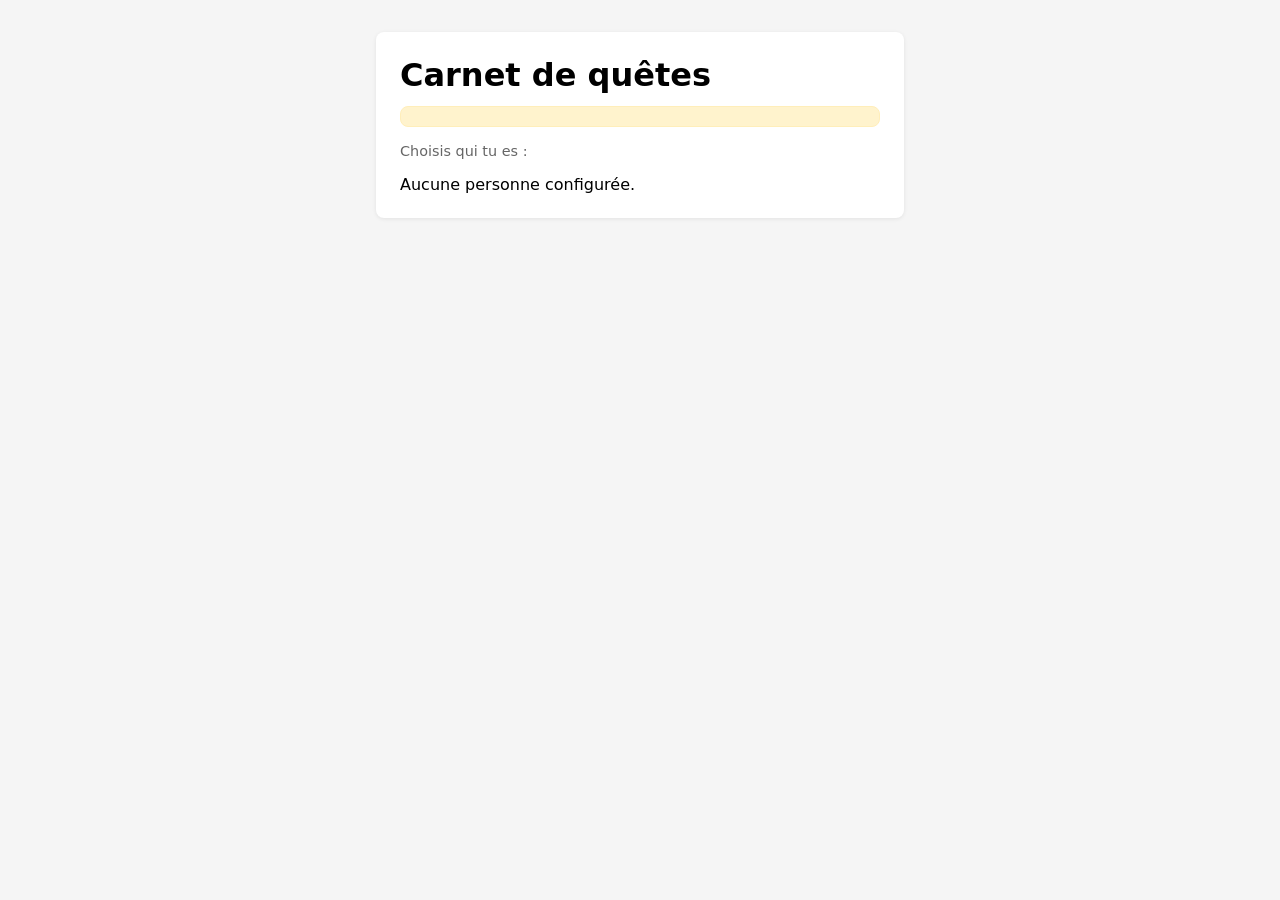
==== index.html @ 93c5801f "Permet à chaque personne de changer son propre code Le code n'est plus seulement en dur dans shared." ====
<!DOCTYPE html>
<html lang="fr">
<head>
  <meta charset="UTF-8" />
  <title>Carnet de quêtes – Connexion</title>
  <meta name="viewport" content="width=device-width, initial-scale=1" />
  <link rel="stylesheet" href="shared.css" />
  <style>
    body {
      padding: 2rem 1rem;
      display: flex;
      justify-content: center;
    }
    .container {
      max-width: 480px;
      width: 100%;
      background: #ffffff;
      border-radius: 0.5rem;
      padding: 1.5rem;
      box-shadow: 0 1px 4px rgba(0,0,0,0.08);
    }
    h1 {
      margin: 0 0 0.75rem;
    }
    p {
      margin: 0 0 1rem;
      font-size: 0.9rem;
      color: #666;
    }
    .people-grid {
      display: flex;
      flex-wrap: wrap;
      gap: 0.75rem;
      margin-top: 1rem;
    }
    .person-btn {
      flex: 1 1 calc(50% - 0.75rem);
      padding: 0.75rem;
      border-radius: 0.5rem;
      border: 1px solid #ccc;
      background: #f9f9f9;
      font-size: 1rem;
      cursor: pointer;
      text-align: center;
    }
    .person-btn:hover {
      background: #f0f0f0;
    }
    .pin-form {
      margin-top: 1rem;
      display: none;
    }
    .pin-form.active {
      display: block;
    }
    .pin-form input {
      font-size: 1.2rem;
      text-align: center;
      letter-spacing: 0.3rem;
      padding: 0.5rem;
      width: 100%;
      box-sizing: border-box;
      margin-bottom: 0.5rem;
    }
    .pin-error {
      color: #c0392b;
      font-size: 0.85rem;
      margin: 0 0 0.5rem;
      display: none;
    }
    .small {
      color: #999;
      margin-top: 1rem;
    }
    .session-box {
      display: none;
    }
    .session-box.active {
      display: block;
    }
    .row {
      display: flex;
      gap: 0.5rem;
    }
  </style>
</head>
<body>
  <div class="container">
    <h1>Carnet de quêtes</h1>

    <div id="offline-badge" class="offline-banner"></div>

    <div id="session-box" class="session-box">
      <p id="session-text"></p>
      <div class="row">
        <button id="continue-btn">Continuer</button>
        <button id="logout-btn">Changer de personne</button>
      </div>
    </div>

    <div id="login-box">
      <p>Choisis qui tu es :</p>
      <div class="people-grid" id="people-grid"></div>

      <div class="pin-form" id="pin-form">
        <p class="small" id="pin-label" style="margin-top:1rem;"></p>
        <p class="pin-error" id="pin-error">Code incorrect, réessaie.</p>
        <input id="pin-input" type="password" inputmode="numeric" maxlength="8" placeholder="Code" />
        <div class="row">
          <button id="pin-submit">Valider</button>
          <button id="pin-cancel">Annuler</button>
        </div>
      </div>
    </div>
  </div>

  <script src="shared.js"></script>
  <script>
    let data = null;
    let selectedPersonId = null;

    function goToPersonPage(personId, session) {
      if (session.isAdmin) {
        window.location.href = "adults.html";
        return;
      }
      const isChild = (data.children || []).some(c => c.id === personId);
      if (isChild) {
        data.activeChildId = personId;
        saveData(data);
        window.location.href = "kids.html";
      } else {
        data.activeAdultId = personId;
        saveData(data);
        window.location.href = "adults.html";
      }
    }

    function renderPeopleGrid() {
      const grid = document.getElementById("people-grid");
      grid.innerHTML = "";

      const allPeople = [...(data.children || []), ...(data.adults || [])];

      allPeople.forEach(person => {
        const btn = document.createElement("button");
        btn.className = "person-btn";
        btn.textContent = person.name;
        btn.addEventListener("click", () => {
          selectedPersonId = person.id;
          document.getElementById("pin-label").textContent = `Code de ${person.name} :`;
          document.getElementById("pin-error").style.display = "none";
          document.getElementById("pin-input").value = "";
          document.getElementById("pin-form").classList.add("active");
          document.getElementById("pin-input").focus();
        });
        grid.appendChild(btn);
      });

      if (allPeople.length === 0) {
        const span = document.createElement("span");
        span.textContent = "Aucune personne configurée.";
        grid.appendChild(span);
      }
    }

    function setupPinForm() {
      const submitBtn = document.getElementById("pin-submit");
      const cancelBtn = document.getElementById("pin-cancel");
      const input = document.getElementById("pin-input");
      const errorText = document.getElementById("pin-error");

      function attempt() {
        if (!selectedPersonId) return;
        const allPeople = [...(data.children || []), ...(data.adults || [])];
        if (checkPin(selectedPersonId, input.value.trim(), allPeople)) {
          const session = setSession(selectedPersonId);
          goToPersonPage(selectedPersonId, session);
        } else {
          errorText.style.display = "block";
          input.value = "";
          input.focus();
        }
      }

      submitBtn.addEventListener("click", attempt);
      input.addEventListener("keydown", e => {
        if (e.key === "Enter") attempt();
      });
      cancelBtn.addEventListener("click", () => {
        selectedPersonId = null;
        document.getElementById("pin-form").classList.remove("active");
      });
    }

    function renderSessionBox() {
      const session = getSession();
      const sessionBox = document.getElementById("session-box");
      const loginBox = document.getElementById("login-box");

      if (!session) {
        sessionBox.classList.remove("active");
        loginBox.style.display = "block";
        return;
      }

      const allPeople = [...(data.children || []), ...(data.adults || [])];
      const person = allPeople.find(p => p.id === session.personId);
      const name = person ? person.name : session.personId;

      document.getElementById("session-text").textContent =
        `Tu es déjà connecté(e) en tant que ${name}${session.isAdmin ? " (admin)" : ""}.`;

      sessionBox.classList.add("active");
      loginBox.style.display = "none";

      document.getElementById("continue-btn").addEventListener("click", () => {
        goToPersonPage(session.personId, session);
      });
      document.getElementById("logout-btn").addEventListener("click", () => {
        clearSession();
        sessionBox.classList.remove("active");
        loginBox.style.display = "block";
      });
    }

    async function initApp() {
      data = await loadAppData();
      renderOfflineBadge(data);
      renderSessionBox();
      renderPeopleGrid();
      setupPinForm();
    }

    initApp();
  </script>
</body>
</html>
---- shared.css ----
body {
  font-family: system-ui, -apple-system, BlinkMacSystemFont, "Segoe UI", sans-serif;
  margin: 0;
  background: #f5f5f5;
}

.section {
  background: #ffffff;
  border-radius: 0.5rem;
  padding: 1rem;
  margin-bottom: 1rem;
  box-shadow: 0 1px 4px rgba(0,0,0,0.08);
}

.small {
  font-size: 0.8rem;
  color: #666;
}

.list {
  list-style: none;
  padding: 0;
  margin: 0.5rem 0 0;
}
.list li {
  display: flex;
  justify-content: space-between;
  align-items: center;
  padding: 0.5rem 0;
  border-bottom: 1px solid #eee;
  font-size: 0.95rem;
}
.list li:last-child {
  border-bottom: none;
}

button {
  padding: 0.25rem 0.5rem;
  font-size: 0.85rem;
  border-radius: 0.25rem;
  border: 1px solid #ccc;
  background: #f9f9f9;
  cursor: pointer;
}
button:hover {
  background: #f0f0f0;
}

.badge {
  display: inline-block;
  padding: 0.1rem 0.4rem;
  border-radius: 999px;
  background: #ffe58f;
  font-size: 0.75rem;
}

input[type="text"],
input[type="number"],
select {
  font-size: 0.85rem;
  border: 1px solid #ccc;
  border-radius: 0.25rem;
}

.assign-checkboxes {
  display: flex;
  flex-wrap: wrap;
  gap: 0.5rem;
  align-items: center;
}
.assign-checkboxes label {
  display: flex;
  align-items: center;
  gap: 0.2rem;
  font-size: 0.8rem;
  color: #444;
  white-space: nowrap;
}

.offline-banner {
  display: none;
  background: #fff3cd;
  color: #856404;
  border: 1px solid #ffeeba;
  border-radius: 0.5rem;
  padding: 0.6rem 1rem;
  margin-bottom: 1rem;
  font-size: 0.85rem;
}
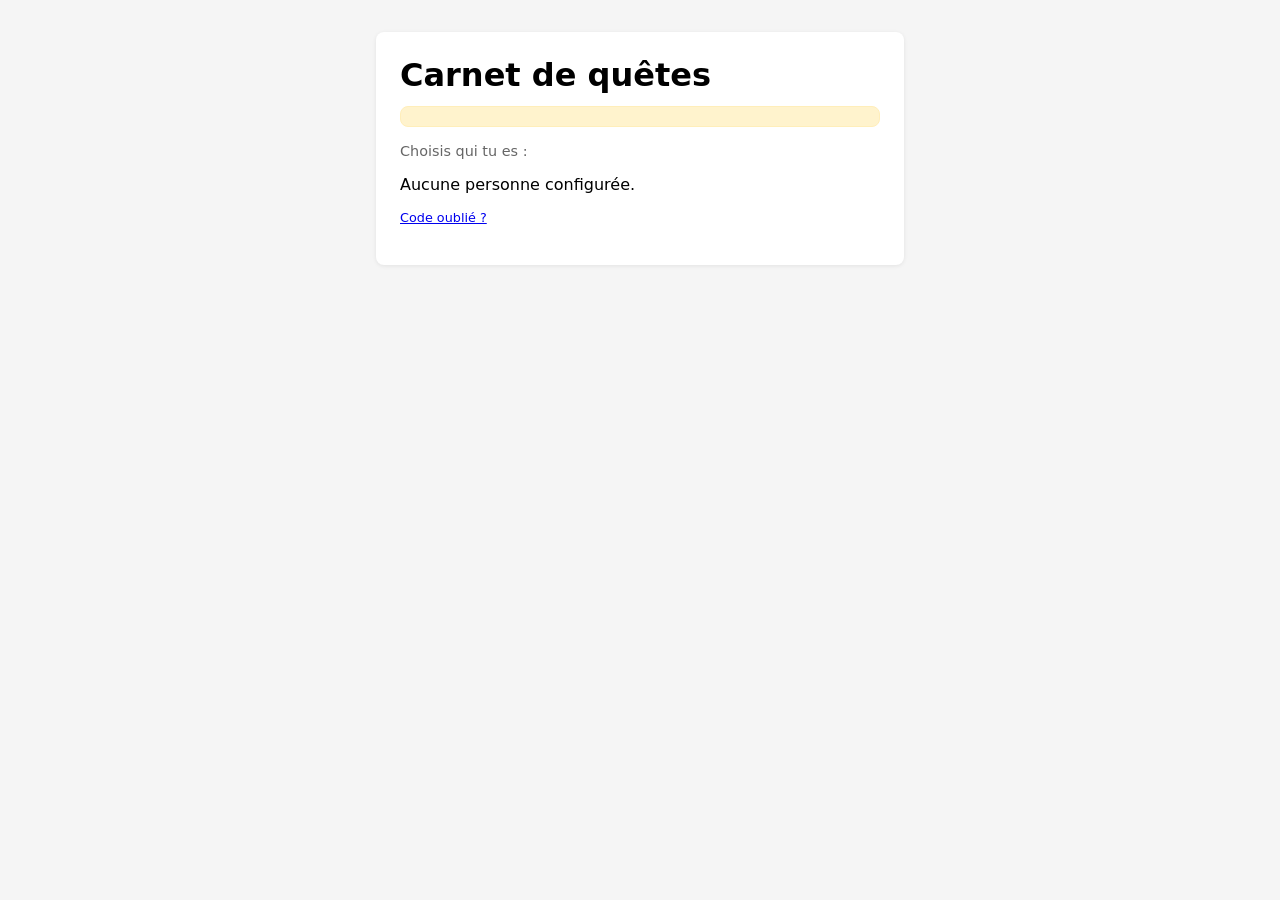
==== commit aa90b133: "Ajoute une question secrète par personne pour récupérer son code sans maman Chacun peut définir sa p" ====
--- a/index.html
+++ b/index.html
@@ -82,6 +82,20 @@
       display: flex;
       gap: 0.5rem;
     }
+    .forgot-pin-form {
+      margin-top: 1rem;
+      display: none;
+    }
+    .forgot-pin-form.active {
+      display: block;
+    }
+    .forgot-pin-form select,
+    .forgot-pin-form input {
+      width: 100%;
+      box-sizing: border-box;
+      padding: 0.5rem;
+      margin-bottom: 0.5rem;
+    }
   </style>
 </head>
 <body>
@@ -109,6 +123,34 @@
         <div class="row">
           <button id="pin-submit">Valider</button>
           <button id="pin-cancel">Annuler</button>
+        </div>
+      </div>
+
+      <p class="small"><a href="#" id="forgot-pin-link">Code oublié ?</a></p>
+
+      <div class="forgot-pin-form" id="forgot-pin-form">
+        <p class="small">Choisis ton nom :</p>
+        <p class="pin-error" id="forgot-pin-message"></p>
+        <select id="forgot-person"></select>
+
+        <div id="forgot-security-block">
+          <p class="small" id="forgot-security-question"></p>
+          <input id="forgot-security-answer" type="text" placeholder="Réponse à ta question secrète" />
+        </div>
+
+        <div id="forgot-recovery-block">
+          <p class="small">
+            Cette personne n'a pas encore défini de question secrète : demande
+            le code de récupération familial à maman.
+          </p>
+          <input id="forgot-recovery-code" type="password" inputmode="numeric" placeholder="Code de récupération familial" />
+        </div>
+
+        <input id="forgot-new-pin" type="password" inputmode="numeric" placeholder="Nouveau code" />
+        <input id="forgot-confirm-pin" type="password" inputmode="numeric" placeholder="Confirmer le nouveau code" />
+        <div class="row">
+          <button id="forgot-submit-btn">Valider</button>
+          <button id="forgot-cancel-btn">Annuler</button>
         </div>
       </div>
     </div>
@@ -224,12 +266,120 @@
       });
     }
 
+    function renderForgotPersonSelect() {
+      const select = document.getElementById("forgot-person");
+      if (!select) return;
+      select.innerHTML = "";
+      const allPeople = [...(data.children || []), ...(data.adults || [])];
+      allPeople.forEach(person => {
+        const option = document.createElement("option");
+        option.value = person.id;
+        option.textContent = person.name;
+        select.appendChild(option);
+      });
+    }
+
+    // Bascule entre "répondre à sa question secrète" et "code de récupération
+    // familial", selon si la personne choisie a défini une question ou non.
+    function updateForgotBlocks() {
+      const allPeople = [...(data.children || []), ...(data.adults || [])];
+      const personId = document.getElementById("forgot-person").value;
+      const person = allPeople.find(p => p.id === personId);
+
+      const securityBlock = document.getElementById("forgot-security-block");
+      const recoveryBlock = document.getElementById("forgot-recovery-block");
+      const questionText = document.getElementById("forgot-security-question");
+
+      if (person && person.question) {
+        questionText.textContent = person.question;
+        securityBlock.style.display = "block";
+        recoveryBlock.style.display = "none";
+      } else {
+        securityBlock.style.display = "none";
+        recoveryBlock.style.display = "block";
+      }
+    }
+
+    function setupForgotPinForm() {
+      const link = document.getElementById("forgot-pin-link");
+      const form = document.getElementById("forgot-pin-form");
+      const cancelBtn = document.getElementById("forgot-cancel-btn");
+      const submitBtn = document.getElementById("forgot-submit-btn");
+      const message = document.getElementById("forgot-pin-message");
+      const personSelect = document.getElementById("forgot-person");
+
+      if (!link || !form || !cancelBtn || !submitBtn || !message || !personSelect) return;
+
+      personSelect.addEventListener("change", updateForgotBlocks);
+
+      link.addEventListener("click", e => {
+        e.preventDefault();
+        document.getElementById("pin-form").classList.remove("active");
+        message.style.display = "none";
+        form.classList.add("active");
+        updateForgotBlocks();
+      });
+
+      cancelBtn.addEventListener("click", () => {
+        form.classList.remove("active");
+      });
+
+      submitBtn.addEventListener("click", async () => {
+        message.style.display = "none";
+
+        const allPeople = [...(data.children || []), ...(data.adults || [])];
+        const personId = document.getElementById("forgot-person").value;
+        const person = allPeople.find(p => p.id === personId);
+        const newPin = document.getElementById("forgot-new-pin").value.trim();
+        const confirmPin = document.getElementById("forgot-confirm-pin").value.trim();
+
+        if (person && person.question) {
+          const answer = document.getElementById("forgot-security-answer").value;
+          if (!checkSecurityAnswer(personId, answer, allPeople)) {
+            message.textContent = "Réponse incorrecte.";
+            message.style.display = "block";
+            return;
+          }
+        } else {
+          const recoveryCode = document.getElementById("forgot-recovery-code").value.trim();
+          if (recoveryCode !== FAMILY_RECOVERY_CODE) {
+            message.textContent = "Code de récupération incorrect.";
+            message.style.display = "block";
+            return;
+          }
+        }
+        if (!newPin) {
+          message.textContent = "Merci de saisir un nouveau code.";
+          message.style.display = "block";
+          return;
+        }
+        if (newPin !== confirmPin) {
+          message.textContent = "Les deux codes ne correspondent pas.";
+          message.style.display = "block";
+          return;
+        }
+
+        await postUpdatePin(personId, newPin);
+
+        message.style.color = "#28a745";
+        message.textContent = "Code mis à jour ! Tu peux te connecter avec ton nouveau code.";
+        message.style.display = "block";
+        document.getElementById("forgot-security-answer").value = "";
+        document.getElementById("forgot-recovery-code").value = "";
+        document.getElementById("forgot-new-pin").value = "";
+        document.getElementById("forgot-confirm-pin").value = "";
+      });
+    }
+
     async function initApp() {
       data = await loadAppData();
       renderOfflineBadge(data);
       renderSessionBox();
       renderPeopleGrid();
       setupPinForm();
+      renderForgotPersonSelect();
+      setupForgotPinForm();
+      updateForgotBlocks();
     }
 
     initApp();
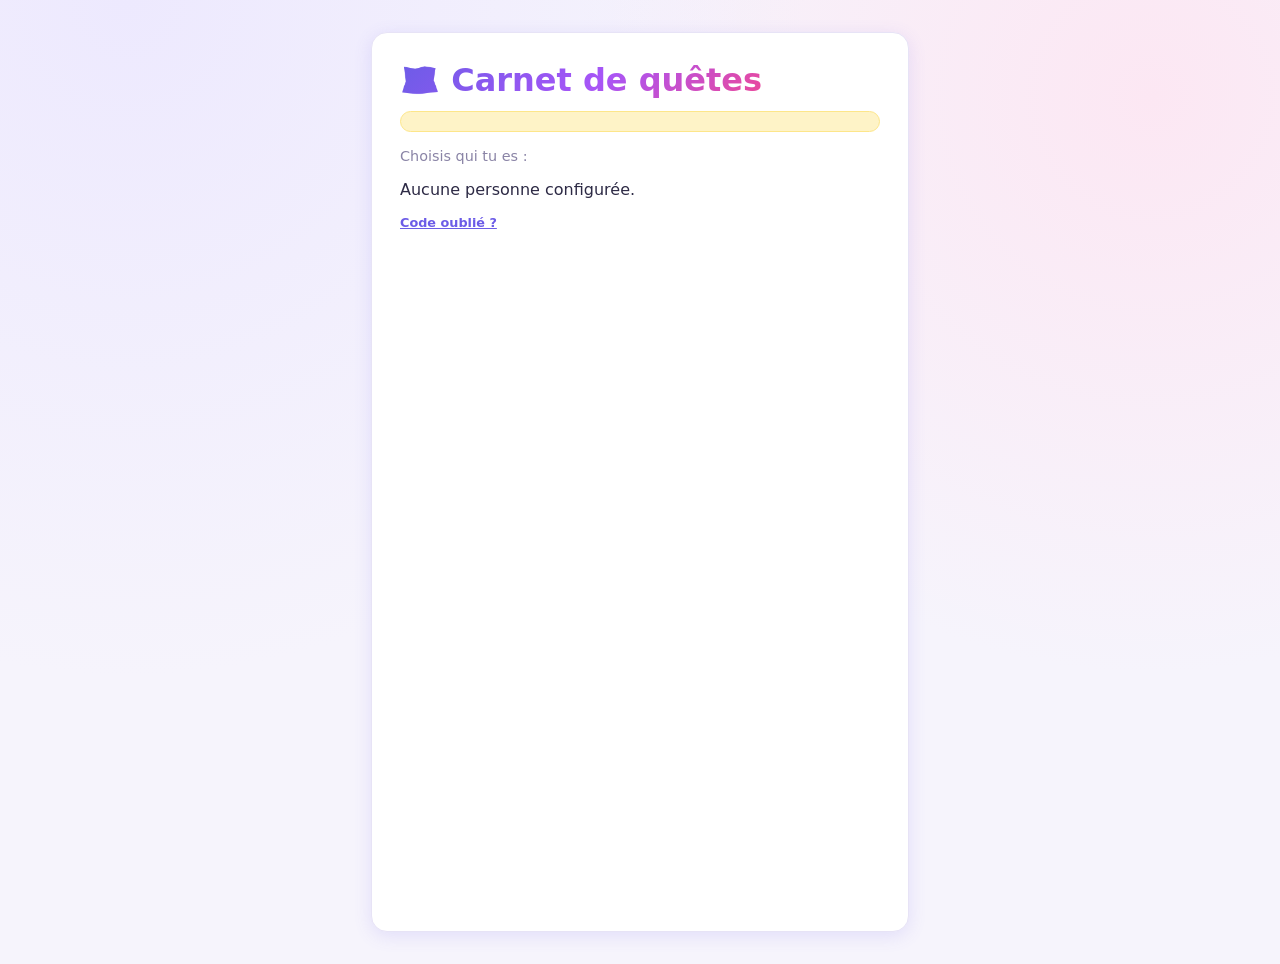
==== commit 08c2756e: "Habille l'appli d'un thème "carnet de quêtes" façon aventure Dégradés violet/rose, titres en dégradé" ====
--- a/index.html
+++ b/index.html
@@ -15,17 +15,19 @@
       max-width: 480px;
       width: 100%;
       background: #ffffff;
-      border-radius: 0.5rem;
-      padding: 1.5rem;
-      box-shadow: 0 1px 4px rgba(0,0,0,0.08);
+      border-radius: var(--radius-lg);
+      padding: 1.75rem;
+      box-shadow: var(--shadow-card);
+      border: 1px solid var(--color-border);
     }
     h1 {
       margin: 0 0 0.75rem;
+      font-size: 2rem;
     }
     p {
       margin: 0 0 1rem;
       font-size: 0.9rem;
-      color: #666;
+      color: var(--color-text-muted);
     }
     .people-grid {
       display: flex;
@@ -35,16 +37,20 @@
     }
     .person-btn {
       flex: 1 1 calc(50% - 0.75rem);
-      padding: 0.75rem;
-      border-radius: 0.5rem;
-      border: 1px solid #ccc;
-      background: #f9f9f9;
+      padding: 0.85rem;
+      border-radius: var(--radius-md);
+      border: 1px solid var(--color-border);
+      background: #FAF9FF;
       font-size: 1rem;
+      font-weight: 600;
       cursor: pointer;
       text-align: center;
+      transition: transform 0.12s ease, box-shadow 0.12s ease;
     }
     .person-btn:hover {
-      background: #f0f0f0;
+      transform: translateY(-2px);
+      box-shadow: var(--shadow-card);
+      background: #ffffff;
     }
     .pin-form {
       margin-top: 1rem;
@@ -69,7 +75,6 @@
       display: none;
     }
     .small {
-      color: #999;
       margin-top: 1rem;
     }
     .session-box {
@@ -100,15 +105,15 @@
 </head>
 <body>
   <div class="container">
-    <h1>Carnet de quêtes</h1>
+    <h1>🗺️ Carnet de quêtes</h1>
 
     <div id="offline-badge" class="offline-banner"></div>
 
     <div id="session-box" class="session-box">
       <p id="session-text"></p>
       <div class="row">
-        <button id="continue-btn">Continuer</button>
-        <button id="logout-btn">Changer de personne</button>
+        <button id="continue-btn" class="btn-primary">Continuer</button>
+        <button id="logout-btn" class="btn-secondary">Changer de personne</button>
       </div>
     </div>
 
@@ -121,8 +126,8 @@
         <p class="pin-error" id="pin-error">Code incorrect, réessaie.</p>
         <input id="pin-input" type="password" inputmode="numeric" maxlength="8" placeholder="Code" />
         <div class="row">
-          <button id="pin-submit">Valider</button>
-          <button id="pin-cancel">Annuler</button>
+          <button id="pin-submit" class="btn-primary">Valider</button>
+          <button id="pin-cancel" class="btn-secondary">Annuler</button>
         </div>
       </div>
 
@@ -149,8 +154,8 @@
         <input id="forgot-new-pin" type="password" inputmode="numeric" placeholder="Nouveau code" />
         <input id="forgot-confirm-pin" type="password" inputmode="numeric" placeholder="Confirmer le nouveau code" />
         <div class="row">
-          <button id="forgot-submit-btn">Valider</button>
-          <button id="forgot-cancel-btn">Annuler</button>
+          <button id="forgot-submit-btn" class="btn-primary">Valider</button>
+          <button id="forgot-cancel-btn" class="btn-secondary">Annuler</button>
         </div>
       </div>
     </div>
--- a/shared.css
+++ b/shared.css
@@ -1,20 +1,62 @@
+:root {
+  --gradient-quest: linear-gradient(135deg, #6C5CE7 0%, #A855F7 55%, #EC4899 100%);
+  --gradient-gold: linear-gradient(135deg, #FFD166 0%, #F5A623 100%);
+  --gradient-success: linear-gradient(135deg, #34D399 0%, #22C55E 100%);
+  --color-primary: #6C5CE7;
+  --color-text: #2D2A45;
+  --color-text-muted: #8A84A6;
+  --color-border: #E7E3F6;
+  --color-danger-bg: #FEE2E2;
+  --color-danger-text: #B91C1C;
+  --color-danger-border: #FCA5A5;
+  --radius-lg: 1rem;
+  --radius-md: 0.7rem;
+  --radius-pill: 999px;
+  --shadow-card: 0 4px 18px rgba(108, 92, 231, 0.14);
+  --shadow-card-hover: 0 8px 26px rgba(108, 92, 231, 0.2);
+}
+
 body {
   font-family: system-ui, -apple-system, BlinkMacSystemFont, "Segoe UI", sans-serif;
   margin: 0;
-  background: #f5f5f5;
+  color: var(--color-text);
+  background: radial-gradient(circle at 10% 0%, #EDE9FE 0%, transparent 45%),
+    radial-gradient(circle at 90% 10%, #FCE7F3 0%, transparent 40%),
+    #F6F4FC;
+  min-height: 100vh;
+}
+
+h1, h2, h3, h4 {
+  color: var(--color-text);
+}
+
+a {
+  color: var(--color-primary);
+  font-weight: 600;
+}
+
+h1 {
+  font-weight: 800;
+  background: var(--gradient-quest);
+  -webkit-background-clip: text;
+  background-clip: text;
+  -webkit-text-fill-color: transparent;
+  color: transparent;
+  display: inline-block;
 }
 
 .section {
   background: #ffffff;
-  border-radius: 0.5rem;
-  padding: 1rem;
+  border-radius: var(--radius-lg);
+  padding: 1.1rem 1.25rem;
   margin-bottom: 1rem;
-  box-shadow: 0 1px 4px rgba(0,0,0,0.08);
+  box-shadow: var(--shadow-card);
+  border: 1px solid var(--color-border);
 }
 
 .small {
   font-size: 0.8rem;
-  color: #666;
+  color: var(--color-text-muted);
 }
 
 .list {
@@ -26,40 +68,92 @@
   display: flex;
   justify-content: space-between;
   align-items: center;
-  padding: 0.5rem 0;
-  border-bottom: 1px solid #eee;
+  padding: 0.65rem 0.5rem;
+  margin-bottom: 0.4rem;
+  border-radius: var(--radius-md);
+  background: #FAF9FF;
+  border: 1px solid var(--color-border);
   font-size: 0.95rem;
+  transition: transform 0.15s ease, box-shadow 0.15s ease;
+}
+.list li:hover {
+  transform: translateY(-1px);
+  box-shadow: var(--shadow-card);
 }
 .list li:last-child {
-  border-bottom: none;
+  margin-bottom: 0;
 }
 
 button {
-  padding: 0.25rem 0.5rem;
+  padding: 0.4rem 0.9rem;
   font-size: 0.85rem;
-  border-radius: 0.25rem;
-  border: 1px solid #ccc;
-  background: #f9f9f9;
+  font-weight: 600;
+  border-radius: var(--radius-pill);
+  border: 1px solid var(--color-border);
+  background: #ffffff;
+  color: var(--color-text);
   cursor: pointer;
+  transition: transform 0.12s ease, box-shadow 0.12s ease, filter 0.12s ease;
 }
 button:hover {
-  background: #f0f0f0;
+  transform: translateY(-1px);
+  box-shadow: 0 2px 8px rgba(45, 42, 69, 0.12);
+}
+button:active {
+  transform: translateY(0);
+}
+
+.btn-primary {
+  background: var(--gradient-quest);
+  color: #fff;
+  border: none;
+  box-shadow: 0 3px 10px rgba(108, 92, 231, 0.35);
+}
+.btn-primary:hover {
+  filter: brightness(1.06);
+}
+
+.btn-secondary {
+  background: #ffffff;
+  color: var(--color-text-muted);
+  border: 1px solid var(--color-border);
+}
+
+.btn-danger {
+  background: var(--color-danger-bg);
+  color: var(--color-danger-text);
+  border: 1px solid var(--color-danger-border);
+}
+.btn-danger:hover {
+  background: var(--color-danger-border);
 }
 
 .badge {
   display: inline-block;
-  padding: 0.1rem 0.4rem;
-  border-radius: 999px;
-  background: #ffe58f;
+  padding: 0.2rem 0.6rem;
+  border-radius: var(--radius-pill);
+  background: var(--gradient-gold);
+  color: #6B4400;
+  font-weight: 700;
   font-size: 0.75rem;
+  box-shadow: 0 2px 6px rgba(245, 166, 35, 0.35);
 }
 
 input[type="text"],
 input[type="number"],
+input[type="password"],
 select {
-  font-size: 0.85rem;
-  border: 1px solid #ccc;
-  border-radius: 0.25rem;
+  font-size: 0.9rem;
+  border: 1px solid var(--color-border);
+  border-radius: var(--radius-md);
+  background: #FAF9FF;
+  color: var(--color-text);
+}
+input:focus,
+select:focus {
+  outline: none;
+  border-color: var(--color-primary);
+  box-shadow: 0 0 0 3px rgba(108, 92, 231, 0.15);
 }
 
 .assign-checkboxes {
@@ -71,19 +165,62 @@
 .assign-checkboxes label {
   display: flex;
   align-items: center;
-  gap: 0.2rem;
+  gap: 0.3rem;
   font-size: 0.8rem;
-  color: #444;
+  color: var(--color-text-muted);
   white-space: nowrap;
+  background: #FAF9FF;
+  border: 1px solid var(--color-border);
+  border-radius: var(--radius-pill);
+  padding: 0.2rem 0.6rem;
 }
 
 .offline-banner {
   display: none;
-  background: #fff3cd;
-  color: #856404;
-  border: 1px solid #ffeeba;
-  border-radius: 0.5rem;
+  background: #FEF3C7;
+  color: #92400E;
+  border: 1px solid #FDE68A;
+  border-radius: var(--radius-md);
   padding: 0.6rem 1rem;
   margin-bottom: 1rem;
   font-size: 0.85rem;
-}
+  font-weight: 600;
+}
+
+.tabs {
+  display: flex;
+  gap: 0.4rem;
+  margin-bottom: 1rem;
+  flex-wrap: wrap;
+  background: #ffffff;
+  padding: 0.4rem;
+  border-radius: var(--radius-pill);
+  box-shadow: var(--shadow-card);
+  border: 1px solid var(--color-border);
+}
+.tab-btn {
+  padding: 0.5rem 1rem;
+  border-radius: var(--radius-pill);
+  border: none;
+  background: transparent;
+  color: var(--color-text-muted);
+  cursor: pointer;
+  font-size: 0.85rem;
+  font-weight: 600;
+}
+.tab-btn:hover {
+  transform: none;
+  box-shadow: none;
+  background: #F3F0FD;
+}
+.tab-btn.active {
+  background: var(--gradient-quest);
+  color: #fff;
+  box-shadow: 0 3px 10px rgba(108, 92, 231, 0.35);
+}
+.tab-panel {
+  display: none;
+}
+.tab-panel.active {
+  display: block;
+}
